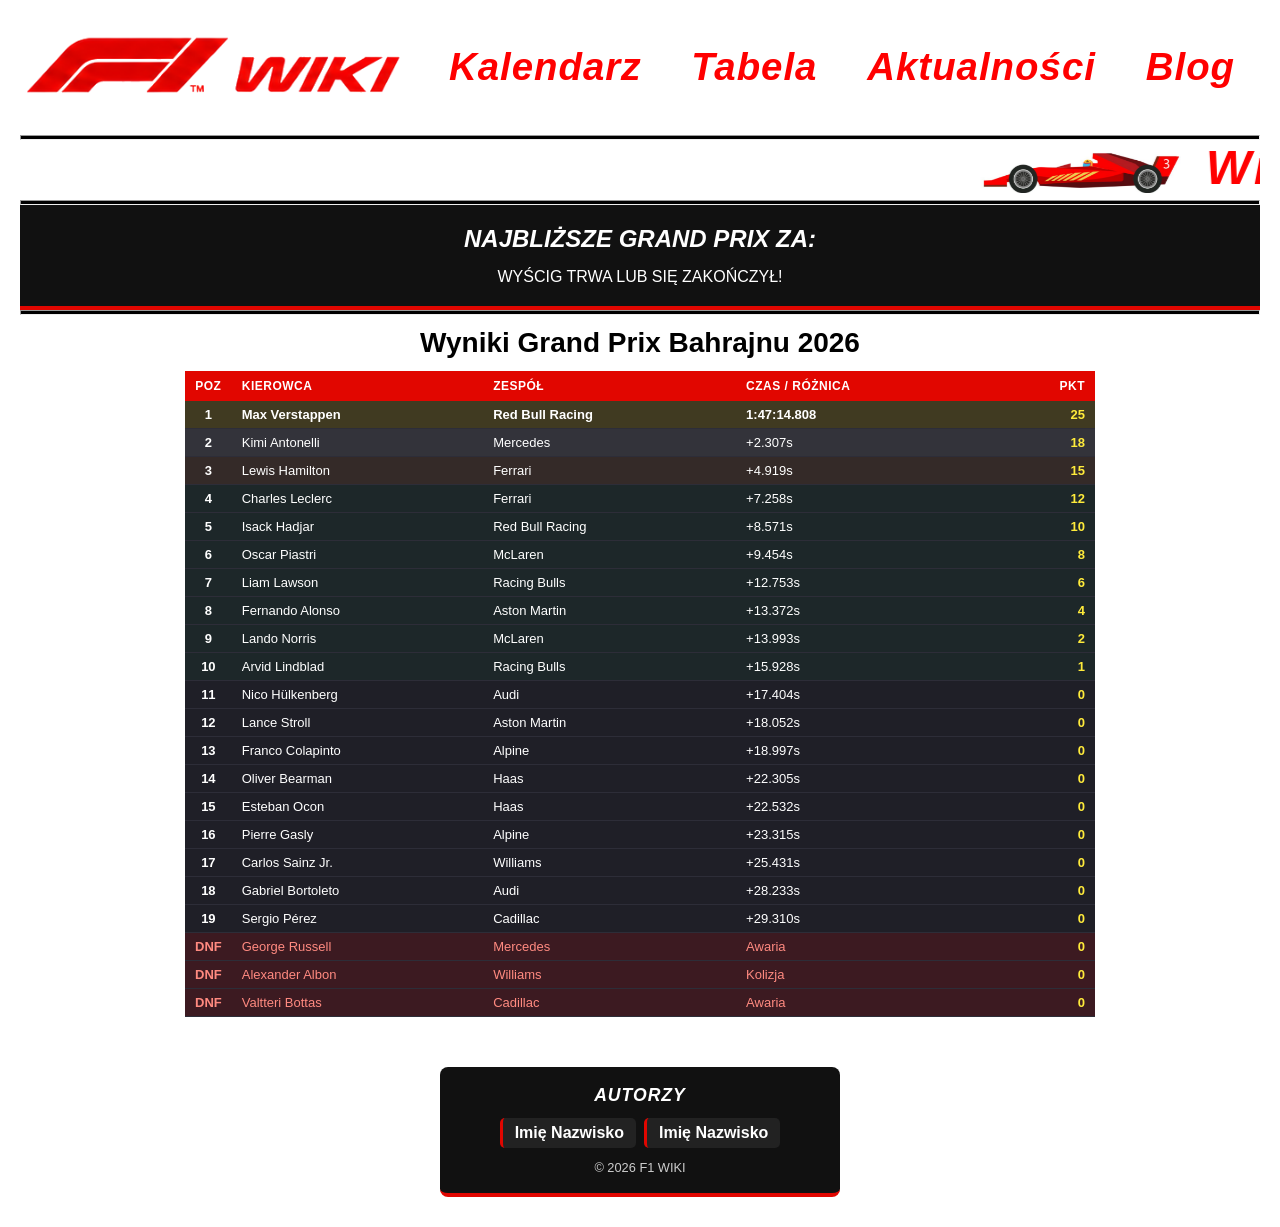
==== index.html @ 68d03007 "Dodanie autorow do strony" ====
<!DOCTYPE html>
<html lang="pl">
<head>
    <meta charset="UTF-8">
    <meta name="viewport" content="width=device-width, initial-scale=1.0">
    <title>F1 WIKI</title>
    <link rel="stylesheet" href="css.css">
    <link rel="icon" type="image/png" href="W.jpg">
    <script src="menu.js"></script>
</head>
<body>

    <section>
        <a href="index.html" class="logo"><img src="logo_f1_wiki.png" alt="F1 WIKI"></a>
        <!-- przycisk menu (widoczny tylko na telefonach) -->
        <button class="menu-przycisk" type="button" aria-label="Otwórz menu" aria-expanded="false" aria-controls="menu">
            <span></span><span></span><span></span>
        </button>
    </section>

    <aside id="menu">
        <a href="kalendarz.html" class="link">Kalendarz</a>
        <a href="tabela.html" class="link">Tabela</a>
        <a href="aktualnosci.html" class="link">Aktualności</a>
        <a href="blog.html" class="link">Blog</a>
    </aside>
<hr>
    <marquee class="bolid2" scrollamount="20" loop="infinite">
        <img src="bolid.png" class="bolid" alt="">
        Witamy na Stronie!
        <img src="bolid.png" class="bolid" alt="">
    </marquee>
    <hr>

    <main>
        <div class="timer-container">
  <h2>Najbliższe Grand Prix za:</h2>
  <div id="countdown">
    <div class="time-box"><span id="days">00</span><p>Dni</p></div>
    <div class="time-box"><span id="hours">00</span><p>Godz.</p></div>
    <div class="time-box"><span id="minutes">00</span><p>Min.</p></div>
    <div class="time-box"><span id="seconds">00</span><p>Sek.</p></div>
  </div>
</div>

            
    </main>

    <article >
        <hr>
        <h1 class="h1-wyniki" style="text-align: center;">Wyniki Grand Prix Bahrajnu 2026</h1>
        
  <div class="f1-table-container">
        <table class="f1-table">
            <thead>
                <tr>
                    <th style="text-align: center;">Poz</th>
                    <th>Kierowca</th>
                    <th>Zespół</th>
                    <th>Czas / Różnica</th>
                    <th style="text-align: right;">Pkt</th>
                </tr>
            </thead>
            <tbody>
                <tr class="p1">
                    <td class="pos">1</td>
                    <td>Max Verstappen</td>
                    <td>Red Bull Racing</td>
                    <td>1:47:14.808</td>
                    <td class="pts">25</td>
                </tr>
                <tr class="p2">
                    <td class="pos">2</td>
                    <td>Kimi Antonelli</td>
                    <td>Mercedes</td>
                    <td>+2.307s</td>
                    <td class="pts">18</td>
                </tr>
                <tr class="p3">
                    <td class="pos">3</td>
                    <td>Lewis Hamilton</td>
                    <td>Ferrari</td>
                    <td>+4.919s</td>
                    <td class="pts">15</td>
                </tr>
                <tr class="points">
                    <td class="pos">4</td>
                    <td>Charles Leclerc</td>
                    <td>Ferrari</td>
                    <td>+7.258s</td>
                    <td class="pts">12</td>
                </tr>
                <tr class="points">
                    <td class="pos">5</td>
                    <td>Isack Hadjar</td>
                    <td>Red Bull Racing</td>
                    <td>+8.571s</td>
                    <td class="pts">10</td>
                </tr>
                <tr class="points">
                    <td class="pos">6</td>
                    <td>Oscar Piastri</td>
                    <td>McLaren</td>
                    <td>+9.454s</td>
                    <td class="pts">8</td>
                </tr>
                <tr class="points">
                    <td class="pos">7</td>
                    <td>Liam Lawson</td>
                    <td>Racing Bulls</td>
                    <td>+12.753s</td>
                    <td class="pts">6</td>
                </tr>
                <tr class="points">
                    <td class="pos">8</td>
                    <td>Fernando Alonso</td>
                    <td>Aston Martin</td>
                    <td>+13.372s</td>
                    <td class="pts">4</td>
                </tr>
                <tr class="points">
                    <td class="pos">9</td>
                    <td>Lando Norris</td>
                    <td>McLaren</td>
                    <td>+13.993s</td>
                    <td class="pts">2</td>
                </tr>
                <tr class="points">
                    <td class="pos">10</td>
                    <td>Arvid Lindblad</td>
                    <td>Racing Bulls</td>
                    <td>+15.928s</td>
                    <td class="pts">1</td>
                </tr>
                <tr>
                    <td class="pos">11</td>
                    <td>Nico Hülkenberg</td>
                    <td>Audi</td>
                    <td>+17.404s</td>
                    <td class="pts">0</td>
                </tr>
                <tr>
                    <td class="pos">12</td>
                    <td>Lance Stroll</td>
                    <td>Aston Martin</td>
                    <td>+18.052s</td>
                    <td class="pts">0</td>
                </tr>
                <tr>
                    <td class="pos">13</td>
                    <td>Franco Colapinto</td>
                    <td>Alpine</td>
                    <td>+18.997s</td>
                    <td class="pts">0</td>
                </tr>
                <tr>
                    <td class="pos">14</td>
                    <td>Oliver Bearman</td>
                    <td>Haas</td>
                    <td>+22.305s</td>
                    <td class="pts">0</td>
                </tr>
                <tr>
                    <td class="pos">15</td>
                    <td>Esteban Ocon</td>
                    <td>Haas</td>
                    <td>+22.532s</td>
                    <td class="pts">0</td>
                </tr>
                <tr>
                    <td class="pos">16</td>
                    <td>Pierre Gasly</td>
                    <td>Alpine</td>
                    <td>+23.315s</td>
                    <td class="pts">0</td>
                </tr>
                <tr>
                    <td class="pos">17</td>
                    <td>Carlos Sainz Jr.</td>
                    <td>Williams</td>
                    <td>+25.431s</td>
                    <td class="pts">0</td>
                </tr>
                <tr>
                    <td class="pos">18</td>
                    <td>Gabriel Bortoleto</td>
                    <td>Audi</td>
                    <td>+28.233s</td>
                    <td class="pts">0</td>
                </tr>
                <tr>
                    <td class="pos">19</td>
                    <td>Sergio Pérez</td>
                    <td>Cadillac</td>
                    <td>+29.310s</td>
                    <td class="pts">0</td>
                </tr>
                <tr class="dnf">
                    <td class="pos">DNF</td>
                    <td>George Russell</td>
                    <td>Mercedes</td>
                    <td>Awaria</td>
                    <td class="pts">0</td>
                </tr>
                <tr class="dnf">
                    <td class="pos">DNF</td>
                    <td>Alexander Albon</td>
                    <td>Williams</td>
                    <td>Kolizja</td>
                    <td class="pts">0</td>
                </tr>
                <tr class="dnf">
                    <td class="pos">DNF</td>
                    <td>Valtteri Bottas</td>
                    <td>Cadillac</td>
                    <td>Awaria</td>
                    <td class="pts">0</td>
                </tr>
            </tbody>
        </table>
    </div>
    </article>
    <script>
  // Ustaw datę i godzinę startu wyścigu (rok, miesiąc - 1, dzień, godzina, minuta)
  // UWAGA: Miesiące w JavaScript liczone są od 0 (styczeń = 0, grudzień = 11)
  const raceDate = new Date(2026, 9, 25, 21, 0, 0).getTime(); 

  const timer = setInterval(function() {
    const now = new Date().getTime();
    const distance = raceDate - now;

    if (distance < 0) {
      clearInterval(timer);
      document.getElementById("countdown").innerHTML = "WYŚCIG TRWA LUB SIĘ ZAKOŃCZYŁ!";
      return;
    }

    const days = Math.floor(distance / (1000 * 60 * 60 * 24));
    const hours = Math.floor((distance % (1000 * 60 * 60 * 24)) / (1000 * 60 * 60));
    const minutes = Math.floor((distance % (1000 * 60 * 60)) / (1000 * 60));
    const seconds = Math.floor((distance % (1000 * 60)) / 1000);

    document.getElementById("days").innerText = days < 10 ? "0" + days : days;
    document.getElementById("hours").innerText = hours < 10 ? "0" + hours : hours;
    document.getElementById("minutes").innerText = minutes < 10 ? "0" + minutes : minutes;
    document.getElementById("seconds").innerText = seconds < 10 ? "0" + seconds : seconds;
  }, 1000);
</script>

 <footer class="autorzy">
    <h2 class="autorzy-tytul">Autorzy</h2>
        <ul class="autorzy-lista">
            <li>Imię Nazwisko</li>
            <li>Imię Nazwisko</li>
        </ul>
        <p class="autorzy-stopka">© 2026 F1 WIKI</p>
</footer>

</body>
</html>
---- css.css ----
/* ---------- Ustawienia ogólne ---------- */
* {
    box-sizing: border-box;
    margin: 0;
    padding: 0;
}

html {
    -webkit-text-size-adjust: 100%;   /* telefon nie powiększa sam tekstu po obróceniu ekranu */
    text-size-adjust: 100%;
}

body {
    font-family: Arial, sans-serif;
    max-width: 1640px;                /* na bardzo szerokich monitorach strona nie rozjeżdża się */
    margin: 0 auto;
    padding: 20px;

    /* Układ strony: logo (section) i menu (aside) obok siebie,
       a wszystko pod nimi (hr, pasek z bolidem, main, article) na całą szerokość */
    display: grid;
    grid-template-columns: auto minmax(0, 1fr);
    column-gap: 20px;
    align-content: start;
}

body > * {
    grid-column: 1 / -1;
    min-width: 0;
}

img {
    max-width: 100%;
}

a:hover {
    color: black;
}

hr {
    height: 5px;
    background-color: black;
}

h1 {
    margin: 0;
    font-size: clamp(1.35rem, 3vw, 1.75rem);
}


/* ---------- Nagłówek: logo (section) + menu (aside) ---------- */
body > section {
    grid-column: 1;
    align-self: center;
    display: flex;
    align-items: center;
    justify-content: space-between;
    gap: 10px;
    margin: 5px 0 25px;
}

.logo {
    display: block;
}

.logo img {
    display: block;
    width: clamp(150px, 30vw, 430px);
    height: auto;
}

body > aside {
    grid-column: 2;
    align-self: center;
    display: flex;
    flex-wrap: wrap;
    align-items: center;
    justify-content: space-around;
    margin: 5px 0 25px;
    font-weight: bolder;
    font-size: clamp(1.1rem, 3vw, 2.75rem);
    letter-spacing: 1px;
}

.link {
    padding: 0.3em 0.45em;
    color: red;
    font-style: italic;
    text-decoration: none;
    transition: color 0.2s;
}

/* podstrona, na której aktualnie jesteśmy */
.link.aktywny {
    text-decoration: underline;
    text-decoration-thickness: 0.08em;
    text-underline-offset: 0.2em;
}

/* przycisk menu ☰ – pokazuje się tylko na telefonach */
.menu-przycisk {
    display: none;
    flex-direction: column;
    justify-content: center;
    align-items: center;
    gap: 6px;
    flex-shrink: 0;
    width: 48px;
    height: 48px;
    border: none;
    border-radius: 8px;
    background: transparent;
    cursor: pointer;
    -webkit-tap-highlight-color: transparent;
}

.menu-przycisk span {
    display: block;
    width: 30px;
    height: 4px;
    border-radius: 2px;
    background-color: red;
    transition: transform 0.3s ease, opacity 0.2s ease;
}

/* po otwarciu menu trzy kreski zamieniają się w X */
.menu-przycisk.otwarte span:nth-child(1) {
    transform: translateY(10px) rotate(45deg);
}

.menu-przycisk.otwarte span:nth-child(2) {
    opacity: 0;
}

.menu-przycisk.otwarte span:nth-child(3) {
    transform: translateY(-10px) rotate(-45deg);
}

.menu-przycisk:focus-visible {
    outline: 3px solid black;
    outline-offset: 2px;
}

@media (hover: hover) {
    .menu-przycisk:hover span {
        background-color: black;
    }
}


/* ---------- Pasek z jadącym bolidem ---------- */
marquee {
    font-size: clamp(1.6rem, 4vw, 3rem);
    font-weight: bolder;
    font-style: italic;
    letter-spacing: 3px;
    margin-bottom: 5px;
}

.bolid2 {
    color: red;
}

.bolid {
    height: 0.9em;           /* bolid rośnie i maleje razem z napisem */
    width: auto;
    max-width: none;
    vertical-align: middle;
}


/* ---------- Licznik do najbliższego Grand Prix (strona główna) ---------- */
.timer-container {
    background-color: #111;
    color: #fff;
    text-align: center;
    padding: 20px;
    border-bottom: 4px solid #e10600;
    font-family: sans-serif;
}

.timer-container h2 {
    margin-bottom: 15px;
    font-size: clamp(1.1rem, 3vw, 1.5rem);
    font-style: italic;
    text-transform: uppercase;
}

#countdown {
    display: flex;
    flex-wrap: wrap;
    justify-content: center;
    gap: 15px;
}

.time-box {
    background-color: #222;
    padding: 10px 15px;
    border-radius: 5px;
    min-width: 60px;
}

.time-box span {
    display: block;
    font-size: 2rem;
    font-weight: bold;
    color: #e10600;
}

.time-box p {
    margin: 0;
    font-size: 0.8rem;
    color: #ccc;
}


/* ---------- Tabele wyników i klasyfikacji (strona główna i „Tabela”) ---------- */
.h1-wyniki {
    margin: 12px 0;
}

.f1-table-container {
    width: 100%;
    max-width: 910px;
    margin: 0 auto 20px;
    overflow-x: auto;        /* gdyby tabela się nie mieściła, przewija się tylko ona, a nie cała strona */
}

.f1-table {
    width: 100%;
    border-collapse: collapse;
    font-size: 13px;
    background-color: #1f1f27;
    color: white;
}

.f1-table th {
    background-color: #e10600;
    color: #ffffff;
    text-transform: uppercase;
    padding: 8px 10px;
    text-align: left;
    font-size: 12px;
    letter-spacing: 0.5px;
}

.f1-table td {
    padding: 6px 10px;
    border-bottom: 1px solid #2d2d38;
}

.f1-table tr:hover {
    background-color: #2a2a35;
}

/* Akcenty dla podium i strefy punktowej */
.f1-table tr.p1 { background-color: rgba(255, 215, 0, 0.15); font-weight: bold; }
.f1-table tr.p2 { background-color: rgba(192, 192, 192, 0.12); }
.f1-table tr.p3 { background-color: rgba(205, 127, 50, 0.12); }
.f1-table tr.points { background-color: rgba(0, 200, 83, 0.05); }
.f1-table tr.dnf { background-color: rgba(225, 6, 0, 0.15); color: #ff8a80; }

.pos { font-weight: bold; width: 40px; text-align: center; }
.pts { font-weight: bold; color: #ffeb3b; text-align: right; }

/* długi / krótki nagłówek kolumny (krótki pokazuje się na telefonie) */
.tekst-krotki {
    display: none;
}


/* ---------- Kalendarz ---------- */
.kalendarz-siatka {
    display: grid;
    grid-template-columns: repeat(3, minmax(0, 1fr));   /* 3 miesiące obok siebie */
    gap: 32px;
    align-items: start;
    width: 100%;
    max-width: 1400px;
    margin: 25px auto;
}

.legenda {
    grid-column: 1 / -1;
    justify-self: center;
    border-spacing: 3px;
}

.legenda td {
    padding: 2px 6px;
}

.legenda .tren,
.legenda .kwal,
.legenda .wysc {
    width: 40px;
}

.kal-1 {
    width: 100%;
    table-layout: fixed;     /* wszystkie dni tygodnia mają równą szerokość */
    text-align: center;
    border-collapse: collapse;
    border: 4px solid black;
}

.kal-1 td {
    border: 4px solid black;
    padding: 8px 2px;
}

.wysc {
    background-color: red;
}

.kwal {
    background-color: yellow;
}

.tren {
    background-color: lightblue;
}

.kal-mie {
    background-color: crimson;
}


/* ---------- Aktualności ---------- */
.beton {
    color: rgb(220, 65, 91);
    text-align: center;
    padding-top: 15px;
}

.bariera {
    display: inline-block;
    max-width: 100%;
    border: 4px solid black;
    padding: 10px;
    font-size: clamp(1rem, 2.4vw, 1.5rem);
}

/* rozwijane artykuły */
.artykul-kontener {
    max-width: 600px;
    margin: 20px auto;
    font-family: Arial, sans-serif;
    border: 1px solid #e0e0e0;
    border-radius: 8px;
    overflow: hidden;
    box-shadow: 0 4px 6px rgba(0, 0, 0, 0.05);
    background: #ffffff;
}

/* Styl nagłówka (tytułu) */
summary {
    position: relative;
    padding: 20px 55px 20px 20px;
    font-size: clamp(1.05rem, 2.5vw, 1.4rem);
    font-weight: bold;
    cursor: pointer;
    list-style: none;                 /* Ukrywa domyślny trójkącik */
    background-color: #f9f9f9;
    transition: background-color 0.3s ease;
}

summary::-webkit-details-marker {
    display: none;                    /* to samo dla Safari (iPhone) */
}

/* Efekt najechania myszką na tytuł */
summary:hover {
    background-color: #f0f0f0;
}

/* Własny wskaźnik plus/minus */
summary::after {
    content: '+';
    position: absolute;
    right: 20px;
    top: 50%;
    transform: translateY(-50%);
    font-size: 1.5rem;
    transition: transform 0.3s ease;
}

details[open] summary::after {
    content: '−';
}

/* Animacja płynnego odsłaniania tekstu */
.tresc-artykulu {
    padding: 0 20px 20px 20px;
    line-height: 1.6;
    color: #333333;
    display: grid;
    grid-template-rows: 0fr;
    transition: grid-template-rows 0.5s ease-out, opacity 0.5s ease-out;
    opacity: 0;
}

details[open] .tresc-artykulu {
    grid-template-rows: 1fr;
    opacity: 1;
}

/* Wrapper wewnątrz grida, niezbędny do poprawnego działania animacji wysokości */
.tresc-wewnetrzna {
    overflow: hidden;
}

.tresc-wewnetrzna p {
    margin-top: 0.8em;
}

/* zdjęcie w artykule */
.toor {
    float: right;
    height: 250px;
    max-width: 45%;
    object-fit: contain;
    margin: 0.8em 0 10px 15px;
}


/* ---------- Blog – lista wpisów (zdjęcie zmienia się po najechaniu myszką) ---------- */
.blog-karta {
    display: flex;
    max-width: 800px;
    min-height: 200px;
    margin: 20px auto;
    border: 4px dashed black;
    background-color: #fff;
    color: #111;
    text-decoration: none;
}

.zmieniajacy-obrazek,
.mercedes,
.ferrari,
.redbull {
    flex: 0 0 300px;
    min-height: 200px;
    background-size: cover;
    background-position: center;
    background-repeat: no-repeat;
    transition: background-image 0.3s ease-in-out;
}

.zmieniajacy-obrazek {
    background-image: url('mclaren.jpg');
}

.zmieniajacy-obrazek:hover,
.blog-karta:hover .zmieniajacy-obrazek,
.blog-karta:focus-visible .zmieniajacy-obrazek {
    background-image: url('kierowcy\ mclaren.jpg');
}

.mercedes {
    background-image: url('mercedes.jpg');
}

.mercedes:hover,
.blog-karta:hover .mercedes,
.blog-karta:focus-visible .mercedes {
    background-image: url('kimi.jpg');
}

.ferrari {
    background-image: url('feerraarrii.jpg');
}

.ferrari:hover,
.blog-karta:hover .ferrari,
.blog-karta:focus-visible .ferrari {
    background-image: url('hamilton.jpg');
}

.redbull {
    background-image: url('red\ bull.jpg');
}

.redbull:hover,
.blog-karta:hover .redbull,
.blog-karta:focus-visible .redbull {
    background-image: url('max.jpg');
}

.tekst-do-obrazka {
    flex: 1 1 auto;
    display: flex;
    align-items: center;
    justify-content: center;
    padding: 15px 30px;
}

.teksdo {
    text-align: center;
    font-family: Verdana, Geneva, Tahoma, sans-serif;
    font-size: large;
    font-weight: bolder;
    transition: color 0.2s;
}

.blog-karta:hover .teksdo {
    color: red;
}


/* ---------- Wpis: Lando Norris ---------- */
.h1-norris {
    max-width: 900px;
    margin: 20px auto 15px;
    text-align: center;
    letter-spacing: 1px;
}

.p-norris {
    max-width: 820px;
    margin: 0 auto 1em;
    text-align: center;
    font-size: 130%;
    font-family: Arial, sans-serif;
    font-weight: bold;
    line-height: 1.45;
}

/* miejsce na dole, żeby okrągły przycisk czatu nie zasłaniał tekstu */
body:has(#ai-chat-container) {
    padding-bottom: 100px;
}


/* ---------- Wpis: Kimi Antonelli (zdjęcie | tekst | zdjęcie) ---------- */
.kontener-glowny {
    display: flex;
    width: 100%;
}

/* Boczne zdjęcia */
.zdjecie-boczne {
    display: block;
    width: 20%;
    height: auto;
    object-fit: cover;
    object-position: center top;
}

/* Środkowa sekcja z treścią */
.sekcja-tresci {
    width: 60%;
    background-color: #c0392b;
    color: #ffffff;
    padding: 40px;
    display: flex;
    flex-direction: column;
    align-items: center;
    text-align: center;
}

.tytul-bloga {
    font-size: clamp(1.25rem, 2.6vw, 1.5rem);
    font-weight: bold;
    margin-bottom: 25px;
    line-height: 1.4;
}

.tekst-bloga {
    font-size: 16px;
    line-height: 1.6;
    max-width: 800px;
}

.tekst-bloga p + p {
    margin-top: 1em;
}


/* ---------- Pozostałe klasy (obecnie nieużywane w HTML – zostawione na przyszłość) ---------- */
.naprawo {
    float: right;
}

.blogkolor {
    background-color: #d2131fbb;
    clear: both;
    height: 70%;
}

.kimixxx {
    height: 200px;
    clear: both;
    float: left;
}

.kimixxx2 {
    float: right;
    height: 200px;
}

.strona-glowna {
    font-family: Arial, sans-serif;
    background-color: #f4f4f4;
    display: flex;
    flex-direction: column;
    min-height: 100vh;
}

.menu-gorne {
    background-color: #ffffff;
    border-bottom: 2px solid #ddd;
    display: flex;
    flex-wrap: wrap;
    justify-content: space-between;
    align-items: center;
    gap: 10px;
    padding: 15px 30px;
    flex-shrink: 0;
}

.logo-tekst {
    font-size: 24px;
    font-weight: bold;
    color: #ff1801;
    font-style: italic;
}

.menu-linki {
    display: flex;
    flex-wrap: wrap;
}

.menu-linki a {
    text-decoration: none;
    color: #333;
    margin-left: 25px;
    font-weight: bold;
    font-size: 16px;
}

.menu-linki a:hover,
.menu-linki a.aktywny {
    color: #ff1801;
}


/* =====================================================================
   WERSJE DLA MNIEJSZYCH EKRANÓW
   ===================================================================== */

/* ---------- Mniejsze laptopy i tablety poziomo (do 1100px) ---------- */
@media (max-width: 1100px) {
    /* kalendarz: 2 miesiące w rzędzie */
    .kalendarz-siatka {
        grid-template-columns: repeat(2, minmax(0, 1fr));
    }

    /* ostatni miesiąc, jeśli został sam w rzędzie – na środek */
    .kalendarz-siatka .kal-1:last-child:nth-child(even) {
        grid-column: 1 / -1;
        justify-self: center;
        width: calc(50% - 16px);
    }
}


/* ---------- Tablety pionowo (do 900px) ---------- */
@media (max-width: 900px) {
    /* wpis o Kimim: oba zdjęcia obok siebie na górze, tekst pod nimi */
    .kontener-glowny {
        display: grid;
        grid-template-columns: 1fr 1fr;
        grid-template-areas:
            "lewe  prawe"
            "tekst tekst";
    }

    .kontener-glowny .zdjecie-boczne:first-child {
        grid-area: lewe;
    }

    .kontener-glowny .zdjecie-boczne:last-child {
        grid-area: prawe;
    }

    .zdjecie-boczne {
        width: 100%;
        height: clamp(200px, 48vw, 400px);
    }

    .sekcja-tresci {
        grid-area: tekst;
        width: auto;
        padding: 30px 24px;
    }

    .p-norris {
        font-size: 115%;
    }
}


/* ---------- Telefony (do 700px) ---------- */
@media (max-width: 700px) {
    body {
        grid-template-columns: minmax(0, 1fr);
        padding: 10px 12px;
    }

    /* nagłówek: logo po lewej, przycisk ☰ po prawej, menu pod spodem */
    body > section,
    body > aside {
        grid-column: 1;
    }

    body > section {
        margin: 0 0 10px;
    }

    .logo img {
        width: min(58vw, 230px);
    }

    html.js .menu-przycisk {
        display: flex;
    }

    /* menu: linki jeden pod drugim, duże i wygodne do kliknięcia palcem */
    body > aside {
        flex-direction: column;
        flex-wrap: nowrap;
        align-items: stretch;
        margin: 0 0 12px;
        font-size: 1.45rem;
        letter-spacing: 0.5px;
    }

    .link {
        padding: 12px 10px;
        border-bottom: 1px solid #e6e6e6;
    }

    .link:first-child {
        border-top: 1px solid #e6e6e6;
    }

    .link.aktywny {
        text-decoration: none;
        background-color: #fff0f0;
        border-left: 5px solid red;
    }

    /* gdy działa JavaScript, menu jest schowane, dopóki nie klikniemy ☰ */
    html.js body > aside {
        max-height: 0;
        overflow: hidden;
        visibility: hidden;
        margin-bottom: 0;
        transition: max-height 0.35s ease, margin-bottom 0.35s ease, visibility 0s linear 0.35s;
    }

    html.js body > aside.otwarte {
        max-height: 25rem;
        visibility: visible;
        margin-bottom: 12px;
        transition: max-height 0.35s ease, margin-bottom 0.35s ease, visibility 0s;
    }

    marquee {
        letter-spacing: 1px;
    }

    /* licznik: 4 okienka zawsze w jednym rzędzie */
    .timer-container {
        padding: 15px 10px;
    }

    #countdown {
        flex-wrap: nowrap;
        gap: 8px;
    }

    .time-box {
        flex: 1 1 0;
        min-width: 0;
        max-width: 90px;
        padding: 8px 4px;
    }

    .time-box span {
        font-size: 1.6rem;
    }

    /* tabele wyników – ciaśniej, żeby zmieściły się na ekranie */
    .f1-table {
        font-size: 12px;
    }

    .f1-table th {
        padding: 8px 6px;
        font-size: 11px;
        letter-spacing: 0;
    }

    .f1-table td {
        padding: 7px 6px;
    }

    .pos {
        width: 34px;
    }

    .tekst-pelny {
        display: none;
    }

    .tekst-krotki {
        display: inline;
    }

    /* kalendarz: jeden miesiąc pod drugim */
    .kalendarz-siatka {
        grid-template-columns: minmax(0, 1fr);
        max-width: 460px;
        gap: 22px;
        margin-top: 15px;
    }

    .kalendarz-siatka .kal-1:last-child:nth-child(even) {
        grid-column: auto;
        width: 100%;
    }

    /* aktualności */
    .beton {
        padding-top: 12px;
    }

    .artykul-kontener {
        margin: 14px auto;
    }

    summary {
        padding: 16px 46px 16px 16px;
    }

    summary::after {
        right: 16px;
    }

    .tresc-artykulu {
        padding: 0 16px 16px;
    }

    .toor {
        float: none;
        display: block;
        height: auto;
        max-height: 260px;
        max-width: 100%;
        margin: 12px auto 4px;
    }

    /* blog: zdjęcie nad tytułem wpisu */
    .blog-karta {
        flex-direction: column;
        min-height: 0;
        margin: 15px auto;
    }

    .zmieniajacy-obrazek,
    .mercedes,
    .ferrari,
    .redbull {
        flex: none;
        width: 100%;
        min-height: 0;
        aspect-ratio: 3 / 2;
    }

    .tekst-do-obrazka {
        padding: 12px 14px 14px;
    }

    .teksdo {
        font-size: 1rem;
    }

    /* wpis o Norrisie */
    .h1-norris {
        margin: 15px auto 12px;
        letter-spacing: 0.5px;
    }

    .p-norris {
        font-size: 1.05rem;
        text-align: left;
    }

    /* wpis o Kimim */
    .sekcja-tresci {
        padding: 24px 16px;
    }

    .tekst-bloga {
        text-align: left;
    }
}


/* ---------- Małe telefony (do 420px) ---------- */
@media (max-width: 420px) {
    body {
        padding: 8px 10px;
    }

    .kal-1,
    .kal-1 td {
        border-width: 3px;
    }

    .kal-1 td {
        padding: 7px 1px;
        font-size: 14px;
    }

    .f1-table th,
    .f1-table td {
        padding-left: 4px;
        padding-right: 4px;
    }

    .time-box span {
        font-size: 1.35rem;
    }
}


/* ---------- Osoby, które wyłączyły animacje w systemie ---------- */
@media (prefers-reduced-motion: reduce) {
    * {
        transition: none !important;
    }
}


/* ---------- Kafelek z autorami (na dole strony) ---------- */
.autorzy {
    width: 100%;
    max-width: 400px;
    margin: 30px auto 10px;
    padding: 18px 20px;
    background-color: #111;
    color: #fff;
    text-align: center;
    border-radius: 8px;
    border-bottom: 4px solid #e10600;
    font-family: sans-serif;
}

.autorzy-tytul {
    margin-bottom: 12px;
    font-size: 1.1rem;
    font-style: italic;
    text-transform: uppercase;
    letter-spacing: 1px;
}

.autorzy-lista {
    list-style: none;
    display: flex;
    flex-wrap: wrap;          /* na telefonie nazwiska same przejdą do nowej linii */
    justify-content: center;
    gap: 8px;
}

.autorzy-lista li {
    background-color: #222;
    padding: 6px 12px;
    border-left: 3px solid #e10600;
    border-radius: 5px;
    font-weight: bold;
}

.autorzy-stopka {
    margin-top: 12px;
    font-size: 0.8rem;
    color: #ccc;
}
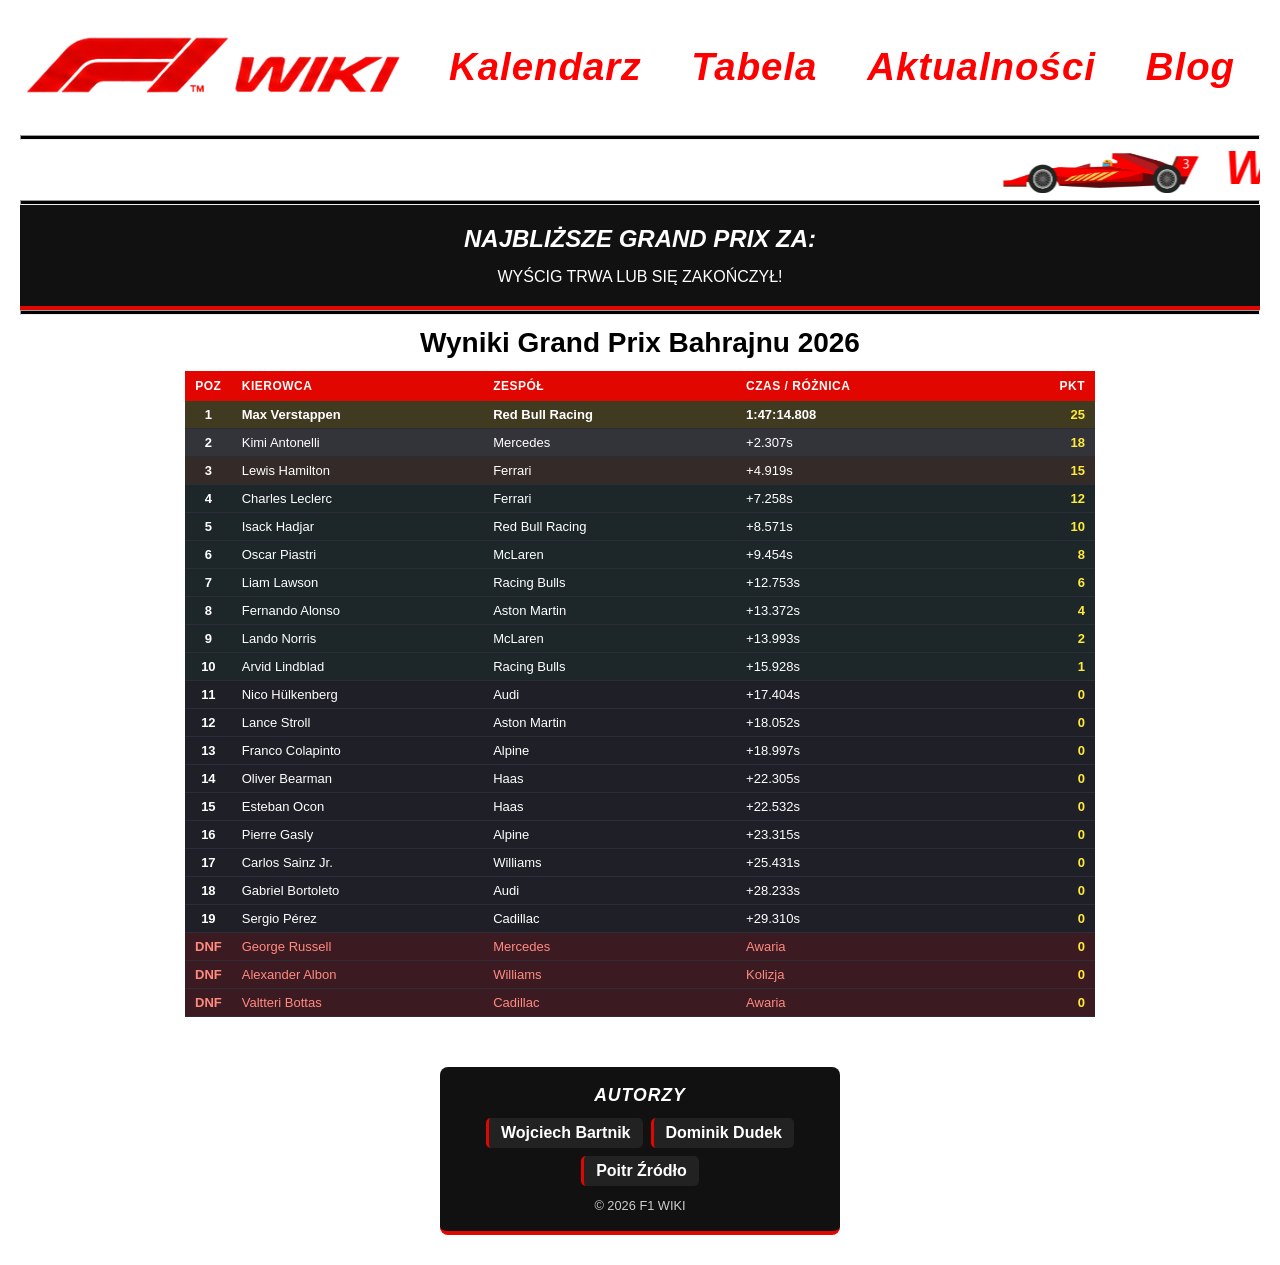
==== commit 957af541: "Czyszczenie kodu" ====
--- a/index.html
+++ b/index.html
@@ -12,7 +12,7 @@
 
     <section>
         <a href="index.html" class="logo"><img src="logo_f1_wiki.png" alt="F1 WIKI"></a>
-        <!-- przycisk menu (widoczny tylko na telefonach) -->
+        <!-- przycisk menu na smartfonach -->
         <button class="menu-przycisk" type="button" aria-label="Otwórz menu" aria-expanded="false" aria-controls="menu">
             <span></span><span></span><span></span>
         </button>
@@ -222,7 +222,7 @@
     </article>
     <script>
   // Ustaw datę i godzinę startu wyścigu (rok, miesiąc - 1, dzień, godzina, minuta)
-  // UWAGA: Miesiące w JavaScript liczone są od 0 (styczeń = 0, grudzień = 11)
+  // Miesiące w JavaScript liczone są od 0 (styczeń = 0, grudzień = 11)
   const raceDate = new Date(2026, 9, 25, 21, 0, 0).getTime(); 
 
   const timer = setInterval(function() {
@@ -250,8 +250,9 @@
  <footer class="autorzy">
     <h2 class="autorzy-tytul">Autorzy</h2>
         <ul class="autorzy-lista">
-            <li>Imię Nazwisko</li>
-            <li>Imię Nazwisko</li>
+            <li>Wojciech Bartnik</li>
+            <li>Dominik Dudek</li>
+            <li>Poitr Źródło</li>
         </ul>
         <p class="autorzy-stopka">© 2026 F1 WIKI</p>
 </footer>
--- a/css.css
+++ b/css.css
@@ -1,4 +1,3 @@
-/* ---------- Ustawienia ogólne ---------- */
 * {
     box-sizing: border-box;
     margin: 0;
@@ -48,7 +47,7 @@
 }
 
 
-/* ---------- Nagłówek: logo (section) + menu (aside) ---------- */
+/* ---------- Baner na górze section, aside ---------- */
 body > section {
     grid-column: 1;
     align-self: center;
@@ -90,14 +89,14 @@
     transition: color 0.2s;
 }
 
-/* podstrona, na której aktualnie jesteśmy */
+/* pokazuje podstrone na której jesteśmy */
 .link.aktywny {
     text-decoration: underline;
     text-decoration-thickness: 0.08em;
     text-underline-offset: 0.2em;
 }
 
-/* przycisk menu ☰ – pokazuje się tylko na telefonach */
+/* przycisk menu pokazuje się tylko na telefonach */
 .menu-przycisk {
     display: none;
     flex-direction: column;
@@ -123,7 +122,7 @@
     transition: transform 0.3s ease, opacity 0.2s ease;
 }
 
-/* po otwarciu menu trzy kreski zamieniają się w X */
+/* menu po kliknięciu zamienia się w X */
 .menu-przycisk.otwarte span:nth-child(1) {
     transform: translateY(10px) rotate(45deg);
 }
@@ -148,7 +147,7 @@
 }
 
 
-/* ---------- Pasek z jadącym bolidem ---------- */
+/* Powitanie bolidu z tekstem*/
 marquee {
     font-size: clamp(1.6rem, 4vw, 3rem);
     font-weight: bolder;
@@ -169,7 +168,7 @@
 }
 
 
-/* ---------- Licznik do najbliższego Grand Prix (strona główna) ---------- */
+/*  Licznik do najbliższego Grand Prix */
 .timer-container {
     background-color: #111;
     color: #fff;
@@ -214,7 +213,7 @@
 }
 
 
-/* ---------- Tabele wyników i klasyfikacji (strona główna i „Tabela”) ---------- */
+/* Tabela wyników*/
 .h1-wyniki {
     margin: 12px 0;
 }
@@ -223,7 +222,7 @@
     width: 100%;
     max-width: 910px;
     margin: 0 auto 20px;
-    overflow-x: auto;        /* gdyby tabela się nie mieściła, przewija się tylko ona, a nie cała strona */
+    overflow-x: auto;
 }
 
 .f1-table {
@@ -253,7 +252,7 @@
     background-color: #2a2a35;
 }
 
-/* Akcenty dla podium i strefy punktowej */
+/* akcenty dla podium i strefy punktowej */
 .f1-table tr.p1 { background-color: rgba(255, 215, 0, 0.15); font-weight: bold; }
 .f1-table tr.p2 { background-color: rgba(192, 192, 192, 0.12); }
 .f1-table tr.p3 { background-color: rgba(205, 127, 50, 0.12); }
@@ -269,7 +268,7 @@
 }
 
 
-/* ---------- Kalendarz ---------- */
+/* kalendarz */
 .kalendarz-siatka {
     display: grid;
     grid-template-columns: repeat(3, minmax(0, 1fr));   /* 3 miesiące obok siebie */
@@ -298,7 +297,7 @@
 
 .kal-1 {
     width: 100%;
-    table-layout: fixed;     /* wszystkie dni tygodnia mają równą szerokość */
+    table-layout: fixed;
     text-align: center;
     border-collapse: collapse;
     border: 4px solid black;
@@ -326,7 +325,7 @@
 }
 
 
-/* ---------- Aktualności ---------- */
+/* aktualności*/
 .beton {
     color: rgb(220, 65, 91);
     text-align: center;
@@ -353,7 +352,7 @@
     background: #ffffff;
 }
 
-/* Styl nagłówka (tytułu) */
+/* Styl nagłówka */
 summary {
     position: relative;
     padding: 20px 55px 20px 20px;
@@ -369,12 +368,12 @@
     display: none;                    /* to samo dla Safari (iPhone) */
 }
 
-/* Efekt najechania myszką na tytuł */
+/* efekt najechania myszką na tytuł */
 summary:hover {
     background-color: #f0f0f0;
 }
 
-/* Własny wskaźnik plus/minus */
+/* własny wskaźnik plus/minus */
 summary::after {
     content: '+';
     position: absolute;
@@ -389,7 +388,7 @@
     content: '−';
 }
 
-/* Animacja płynnego odsłaniania tekstu */
+/* animacja płynnego odsłaniania tekstu */
 .tresc-artykulu {
     padding: 0 20px 20px 20px;
     line-height: 1.6;
@@ -405,7 +404,6 @@
     opacity: 1;
 }
 
-/* Wrapper wewnątrz grida, niezbędny do poprawnego działania animacji wysokości */
 .tresc-wewnetrzna {
     overflow: hidden;
 }
@@ -424,7 +422,7 @@
 }
 
 
-/* ---------- Blog – lista wpisów (zdjęcie zmienia się po najechaniu myszką) ---------- */
+/* blog i wpisy*/
 .blog-karta {
     display: flex;
     max-width: 800px;
@@ -509,7 +507,7 @@
 }
 
 
-/* ---------- Wpis: Lando Norris ---------- */
+/* Lando Norris*/
 .h1-norris {
     max-width: 900px;
     margin: 20px auto 15px;
@@ -527,19 +525,14 @@
     line-height: 1.45;
 }
 
-/* miejsce na dole, żeby okrągły przycisk czatu nie zasłaniał tekstu */
-body:has(#ai-chat-container) {
-    padding-bottom: 100px;
-}
-
-
-/* ---------- Wpis: Kimi Antonelli (zdjęcie | tekst | zdjęcie) ---------- */
+
+/* Kimi Antonelli */
 .kontener-glowny {
     display: flex;
     width: 100%;
 }
 
-/* Boczne zdjęcia */
+/* boczne zdjęcia */
 .zdjecie-boczne {
     display: block;
     width: 20%;
@@ -548,7 +541,7 @@
     object-position: center top;
 }
 
-/* Środkowa sekcja z treścią */
+/* teskt na środku */
 .sekcja-tresci {
     width: 60%;
     background-color: #c0392b;
@@ -578,79 +571,7 @@
 }
 
 
-/* ---------- Pozostałe klasy (obecnie nieużywane w HTML – zostawione na przyszłość) ---------- */
-.naprawo {
-    float: right;
-}
-
-.blogkolor {
-    background-color: #d2131fbb;
-    clear: both;
-    height: 70%;
-}
-
-.kimixxx {
-    height: 200px;
-    clear: both;
-    float: left;
-}
-
-.kimixxx2 {
-    float: right;
-    height: 200px;
-}
-
-.strona-glowna {
-    font-family: Arial, sans-serif;
-    background-color: #f4f4f4;
-    display: flex;
-    flex-direction: column;
-    min-height: 100vh;
-}
-
-.menu-gorne {
-    background-color: #ffffff;
-    border-bottom: 2px solid #ddd;
-    display: flex;
-    flex-wrap: wrap;
-    justify-content: space-between;
-    align-items: center;
-    gap: 10px;
-    padding: 15px 30px;
-    flex-shrink: 0;
-}
-
-.logo-tekst {
-    font-size: 24px;
-    font-weight: bold;
-    color: #ff1801;
-    font-style: italic;
-}
-
-.menu-linki {
-    display: flex;
-    flex-wrap: wrap;
-}
-
-.menu-linki a {
-    text-decoration: none;
-    color: #333;
-    margin-left: 25px;
-    font-weight: bold;
-    font-size: 16px;
-}
-
-.menu-linki a:hover,
-.menu-linki a.aktywny {
-    color: #ff1801;
-}
-
-
-/* =====================================================================
-   WERSJE DLA MNIEJSZYCH EKRANÓW
-   ===================================================================== */
-
-/* ---------- Mniejsze laptopy i tablety poziomo (do 1100px) ---------- */
+/* szerokość ekranu do 1100px */
 @media (max-width: 1100px) {
     /* kalendarz: 2 miesiące w rzędzie */
     .kalendarz-siatka {
@@ -666,9 +587,9 @@
 }
 
 
-/* ---------- Tablety pionowo (do 900px) ---------- */
+/* szerokość ekranu do 900px */
 @media (max-width: 900px) {
-    /* wpis o Kimim: oba zdjęcia obok siebie na górze, tekst pod nimi */
+    /* blog Kimi dwa zdjęcia na górze, tekst na dole */
     .kontener-glowny {
         display: grid;
         grid-template-columns: 1fr 1fr;
@@ -702,14 +623,14 @@
 }
 
 
-/* ---------- Telefony (do 700px) ---------- */
+/* szerokość ekranu do 700px */
 @media (max-width: 700px) {
     body {
         grid-template-columns: minmax(0, 1fr);
         padding: 10px 12px;
     }
 
-    /* nagłówek: logo po lewej, przycisk ☰ po prawej, menu pod spodem */
+    /* nagłówek: logo po lewej, przycisk menu po prawej, menu pod spodem */
     body > section,
     body > aside {
         grid-column: 1;
@@ -727,7 +648,7 @@
         display: flex;
     }
 
-    /* menu: linki jeden pod drugim, duże i wygodne do kliknięcia palcem */
+    /* menu: linki jeden pod drugim */
     body > aside {
         flex-direction: column;
         flex-wrap: nowrap;
@@ -752,7 +673,7 @@
         border-left: 5px solid red;
     }
 
-    /* gdy działa JavaScript, menu jest schowane, dopóki nie klikniemy ☰ */
+    /* menu jest schowane dopóki nie klikniesz */
     html.js body > aside {
         max-height: 0;
         overflow: hidden;
@@ -772,7 +693,7 @@
         letter-spacing: 1px;
     }
 
-    /* licznik: 4 okienka zawsze w jednym rzędzie */
+    /* rozwinięcie menu, 4 kafelki */
     .timer-container {
         padding: 15px 10px;
     }
@@ -793,7 +714,7 @@
         font-size: 1.6rem;
     }
 
-    /* tabele wyników – ciaśniej, żeby zmieściły się na ekranie */
+    /* tabele wyników, zwężenie ich */
     .f1-table {
         font-size: 12px;
     }
@@ -910,7 +831,7 @@
 }
 
 
-/* ---------- Małe telefony (do 420px) ---------- */
+/* szerokość ekranu do 420px */
 @media (max-width: 420px) {
     body {
         padding: 8px 10px;
@@ -937,8 +858,6 @@
     }
 }
 
-
-/* ---------- Osoby, które wyłączyły animacje w systemie ---------- */
 @media (prefers-reduced-motion: reduce) {
     * {
         transition: none !important;
@@ -946,7 +865,7 @@
 }
 
 
-/* ---------- Kafelek z autorami (na dole strony) ---------- */
+/* kafelek z autorami */
 .autorzy {
     width: 100%;
     max-width: 400px;
@@ -971,7 +890,7 @@
 .autorzy-lista {
     list-style: none;
     display: flex;
-    flex-wrap: wrap;          /* na telefonie nazwiska same przejdą do nowej linii */
+    flex-wrap: wrap;          /* na telefonie nazwiska przechodza do nowej linijki */
     justify-content: center;
     gap: 8px;
 }
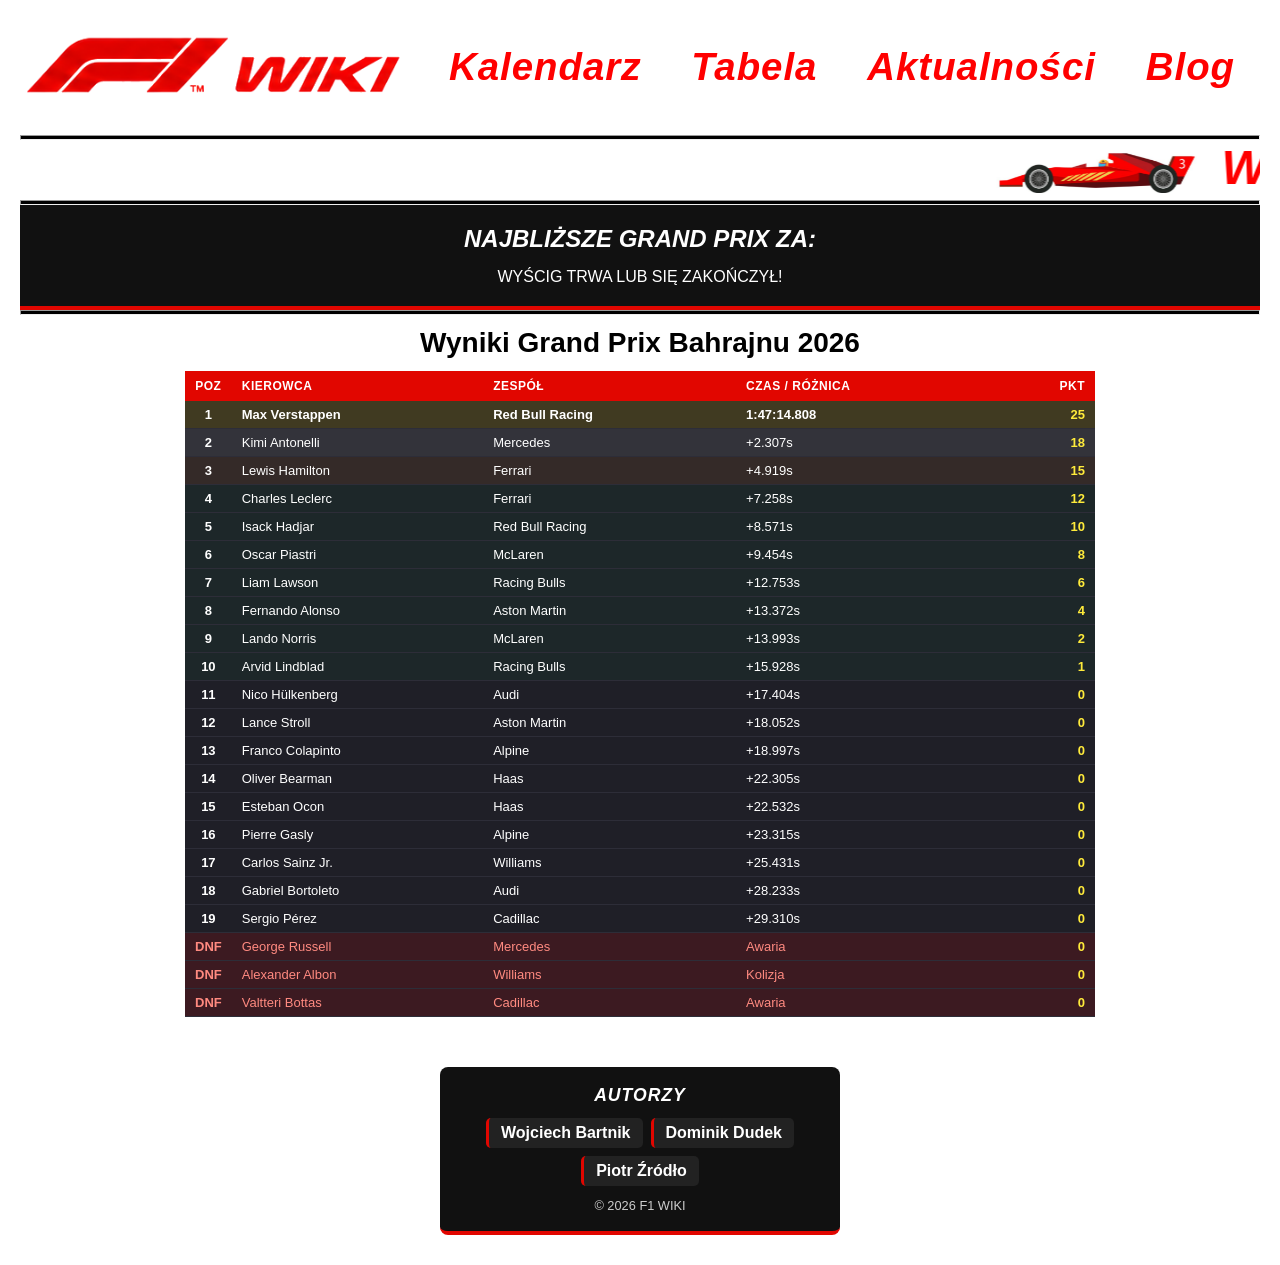
==== commit 967bec72: "Dodanie autorów" ====
--- a/index.html
+++ b/index.html
@@ -252,7 +252,7 @@
         <ul class="autorzy-lista">
             <li>Wojciech Bartnik</li>
             <li>Dominik Dudek</li>
-            <li>Poitr Źródło</li>
+            <li>Piotr Źródło</li>
         </ul>
         <p class="autorzy-stopka">© 2026 F1 WIKI</p>
 </footer>
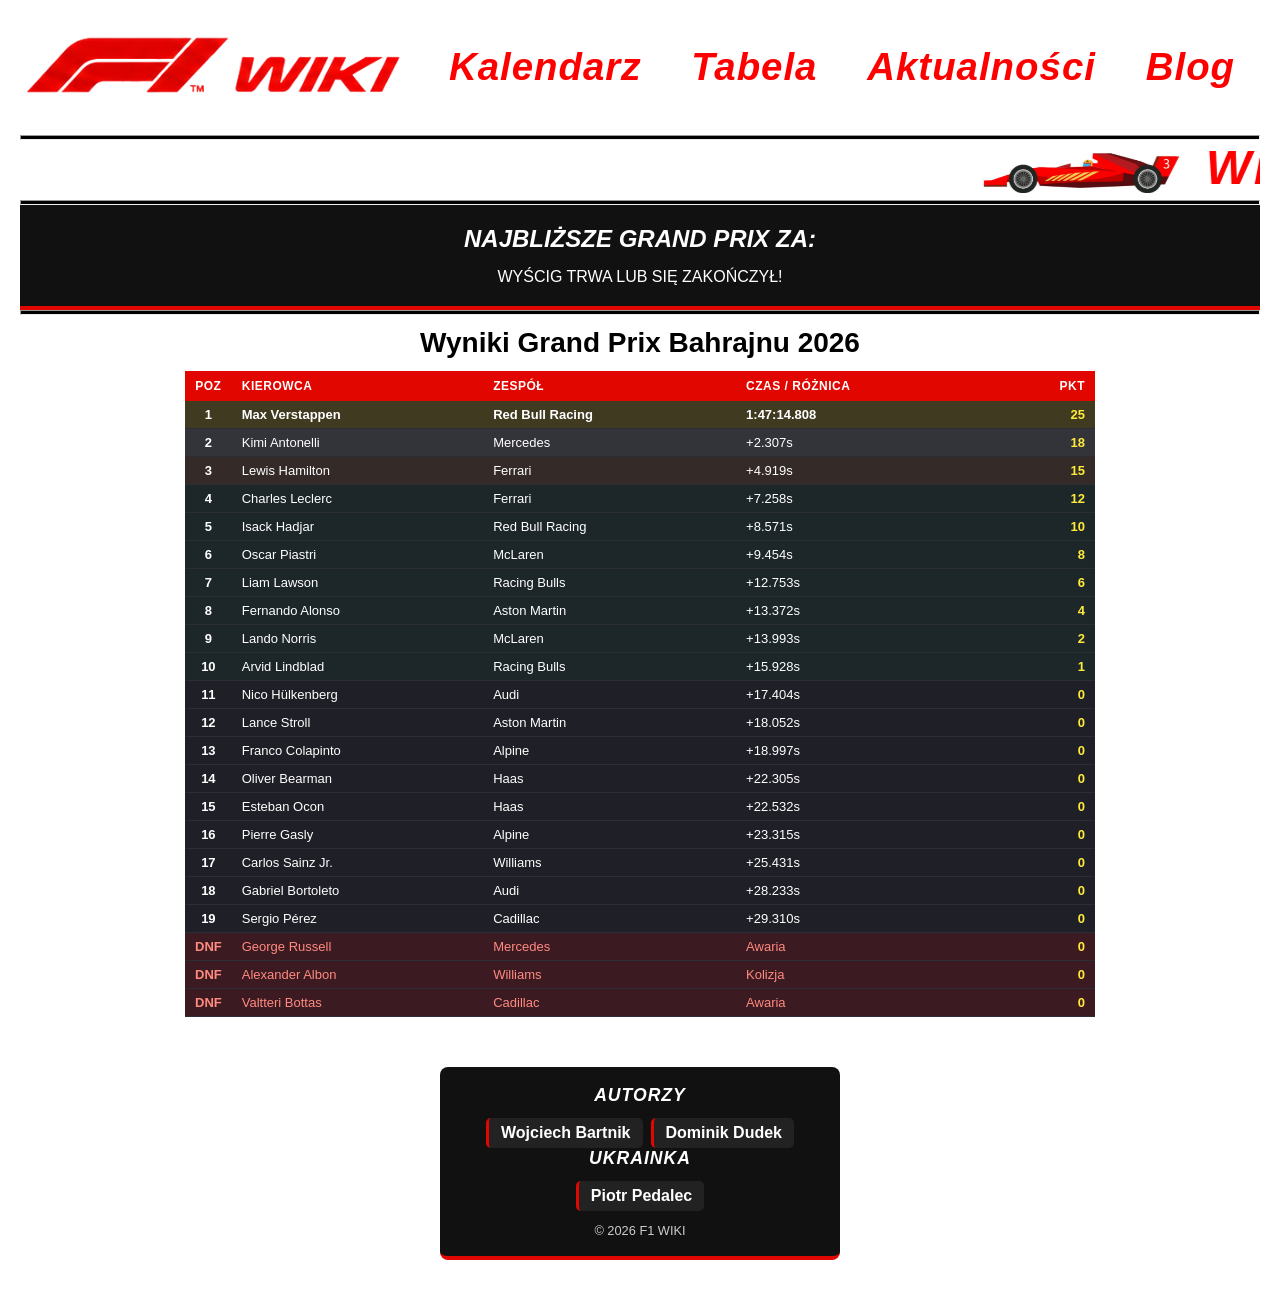
==== commit d120bf68: "Aktualizacja autorow" ====
--- a/index.html
+++ b/index.html
@@ -252,7 +252,10 @@
         <ul class="autorzy-lista">
             <li>Wojciech Bartnik</li>
             <li>Dominik Dudek</li>
-            <li>Piotr Źródło</li>
+        </ul>
+    <h2 class="autorzy-tytul">Ukrainka</h2>
+        <ul class="autorzy-lista">
+            <li>Piotr Pedalec</li>
         </ul>
         <p class="autorzy-stopka">© 2026 F1 WIKI</p>
 </footer>
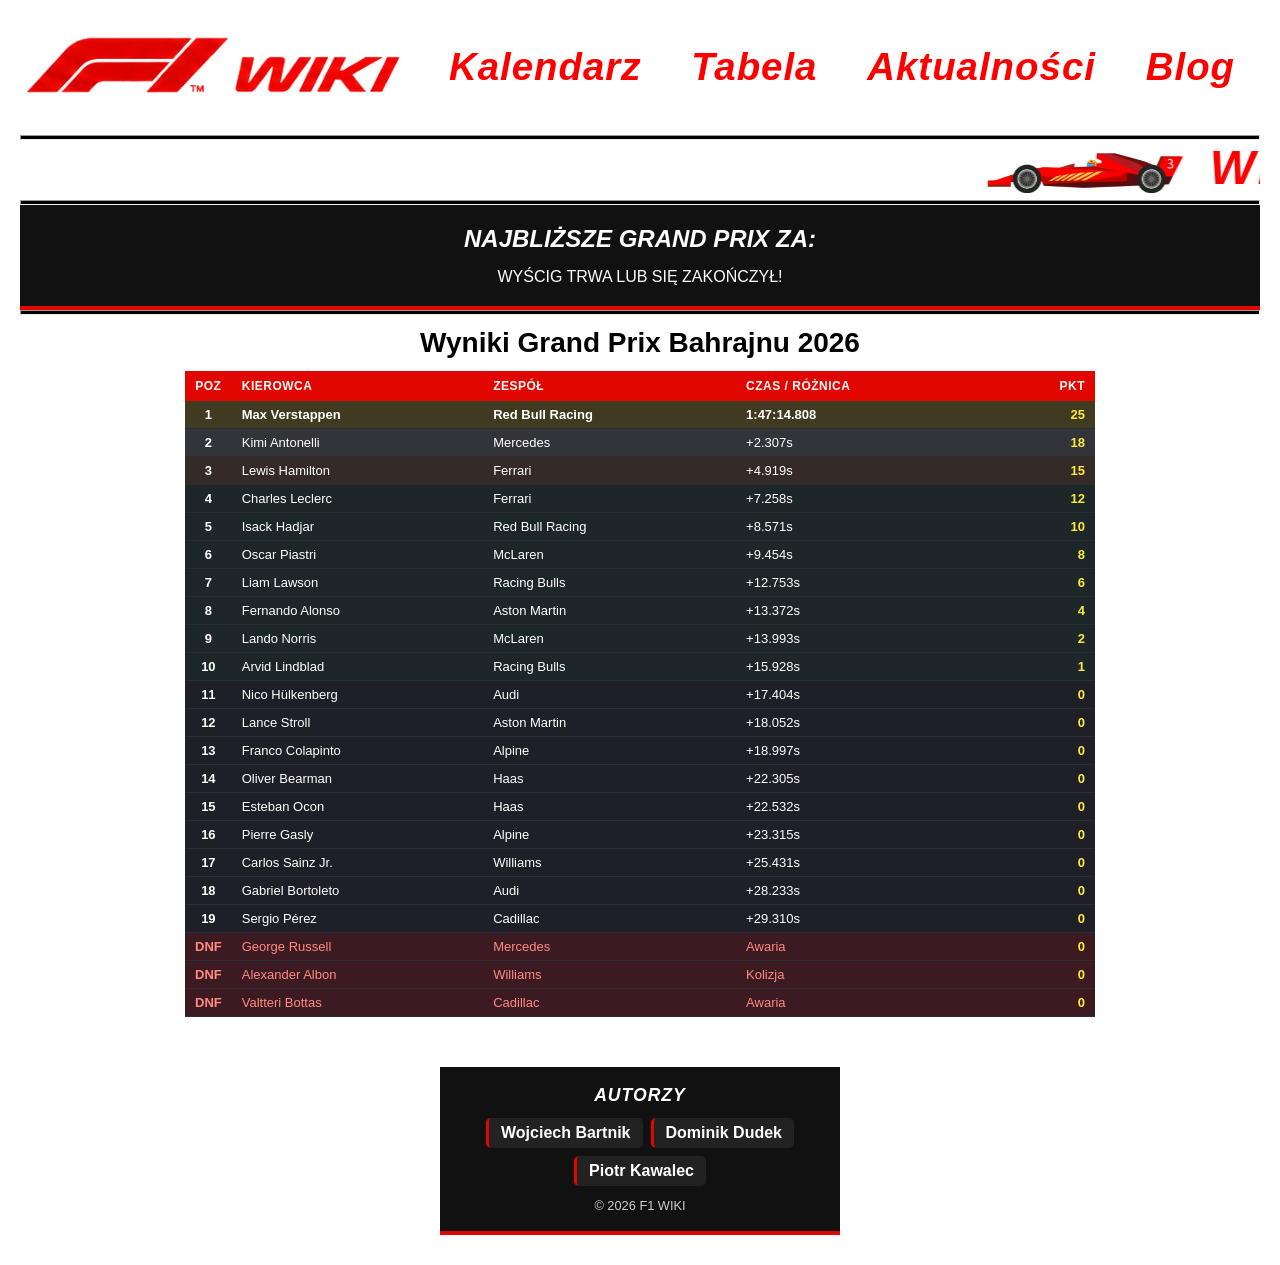
==== commit a1dfae96: "Dodanie autora" ====
--- a/index.html
+++ b/index.html
@@ -252,10 +252,7 @@
         <ul class="autorzy-lista">
             <li>Wojciech Bartnik</li>
             <li>Dominik Dudek</li>
-        </ul>
-    <h2 class="autorzy-tytul">Ukrainka</h2>
-        <ul class="autorzy-lista">
-            <li>Piotr Pedalec</li>
+            <li>Piotr Kawalec</li>
         </ul>
         <p class="autorzy-stopka">© 2026 F1 WIKI</p>
 </footer>
--- a/css.css
+++ b/css.css
@@ -874,7 +874,7 @@
     background-color: #111;
     color: #fff;
     text-align: center;
-    border-radius: 8px;
+    border-radius: 0px;
     border-bottom: 4px solid #e10600;
     font-family: sans-serif;
 }
@@ -890,7 +890,7 @@
 .autorzy-lista {
     list-style: none;
     display: flex;
-    flex-wrap: wrap;          /* na telefonie nazwiska przechodza do nowej linijki */
+    flex-wrap: wrap;
     justify-content: center;
     gap: 8px;
 }
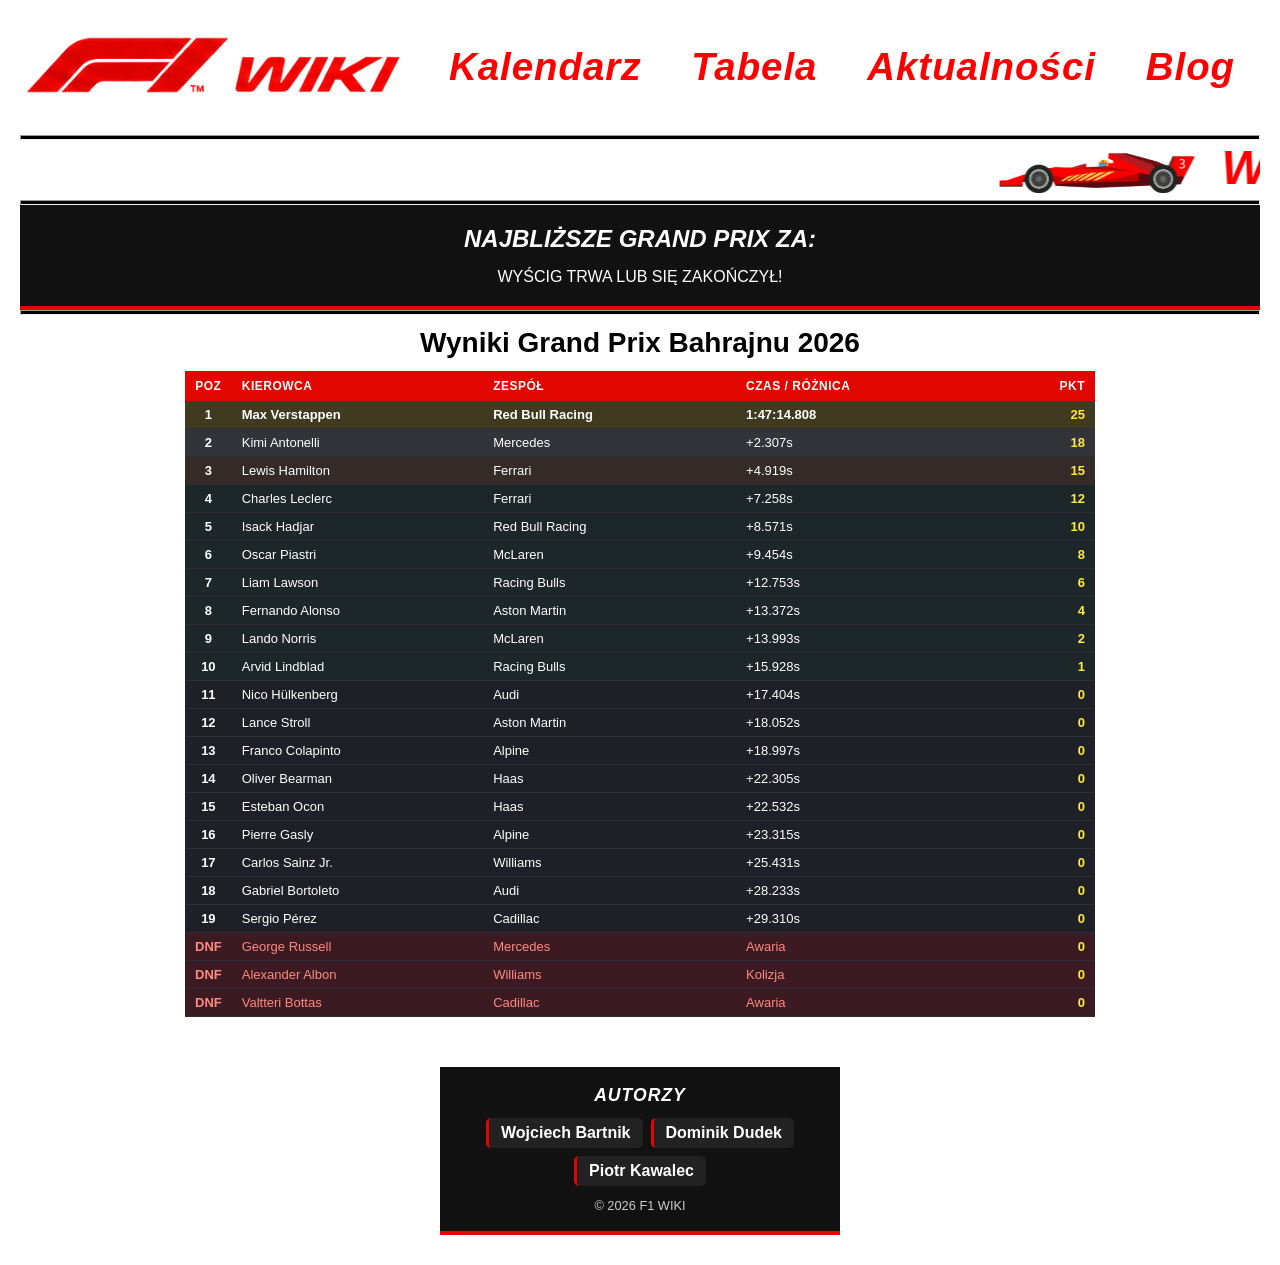
==== commit 2351fb29: "Reorganizacja struktury plików" ====
--- a/index.html
+++ b/index.html
@@ -5,13 +5,13 @@
     <meta name="viewport" content="width=device-width, initial-scale=1.0">
     <title>F1 WIKI</title>
     <link rel="stylesheet" href="css.css">
-    <link rel="icon" type="image/png" href="W.jpg">
+    <link rel="icon" type="image/png" href="photos/W.jpg">
     <script src="menu.js"></script>
 </head>
 <body>
 
     <section>
-        <a href="index.html" class="logo"><img src="logo_f1_wiki.png" alt="F1 WIKI"></a>
+        <a href="index.html" class="logo"><img src="photos/logo_f1_wiki.png" alt="F1 WIKI"></a>
         <!-- przycisk menu na smartfonach -->
         <button class="menu-przycisk" type="button" aria-label="Otwórz menu" aria-expanded="false" aria-controls="menu">
             <span></span><span></span><span></span>
@@ -26,9 +26,9 @@
     </aside>
 <hr>
     <marquee class="bolid2" scrollamount="20" loop="infinite">
-        <img src="bolid.png" class="bolid" alt="">
+        <img src="photos/bolid.png" class="bolid" alt="">
         Witamy na Stronie!
-        <img src="bolid.png" class="bolid" alt="">
+        <img src="photos/bolid.png" class="bolid" alt="">
     </marquee>
     <hr>
 
--- a/css.css
+++ b/css.css
@@ -447,43 +447,43 @@
 }
 
 .zmieniajacy-obrazek {
-    background-image: url('mclaren.jpg');
+    background-image: url('photos/mclaren.jpg');
 }
 
 .zmieniajacy-obrazek:hover,
 .blog-karta:hover .zmieniajacy-obrazek,
 .blog-karta:focus-visible .zmieniajacy-obrazek {
-    background-image: url('kierowcy\ mclaren.jpg');
+    background-image: url('photos/kierowcy_mclaren.jpg');
 }
 
 .mercedes {
-    background-image: url('mercedes.jpg');
+    background-image: url('photos/mercedes.jpg');
 }
 
 .mercedes:hover,
 .blog-karta:hover .mercedes,
 .blog-karta:focus-visible .mercedes {
-    background-image: url('kimi.jpg');
+    background-image: url('photos/kimi.jpg');
 }
 
 .ferrari {
-    background-image: url('feerraarrii.jpg');
+    background-image: url('photos/feerraarrii.jpg');
 }
 
 .ferrari:hover,
 .blog-karta:hover .ferrari,
 .blog-karta:focus-visible .ferrari {
-    background-image: url('hamilton.jpg');
+    background-image: url('photos/hamilton.jpg');
 }
 
 .redbull {
-    background-image: url('red\ bull.jpg');
+    background-image: url('photos/red_bull.jpg');
 }
 
 .redbull:hover,
 .blog-karta:hover .redbull,
 .blog-karta:focus-visible .redbull {
-    background-image: url('max.jpg');
+    background-image: url('photos/max.jpg');
 }
 
 .tekst-do-obrazka {
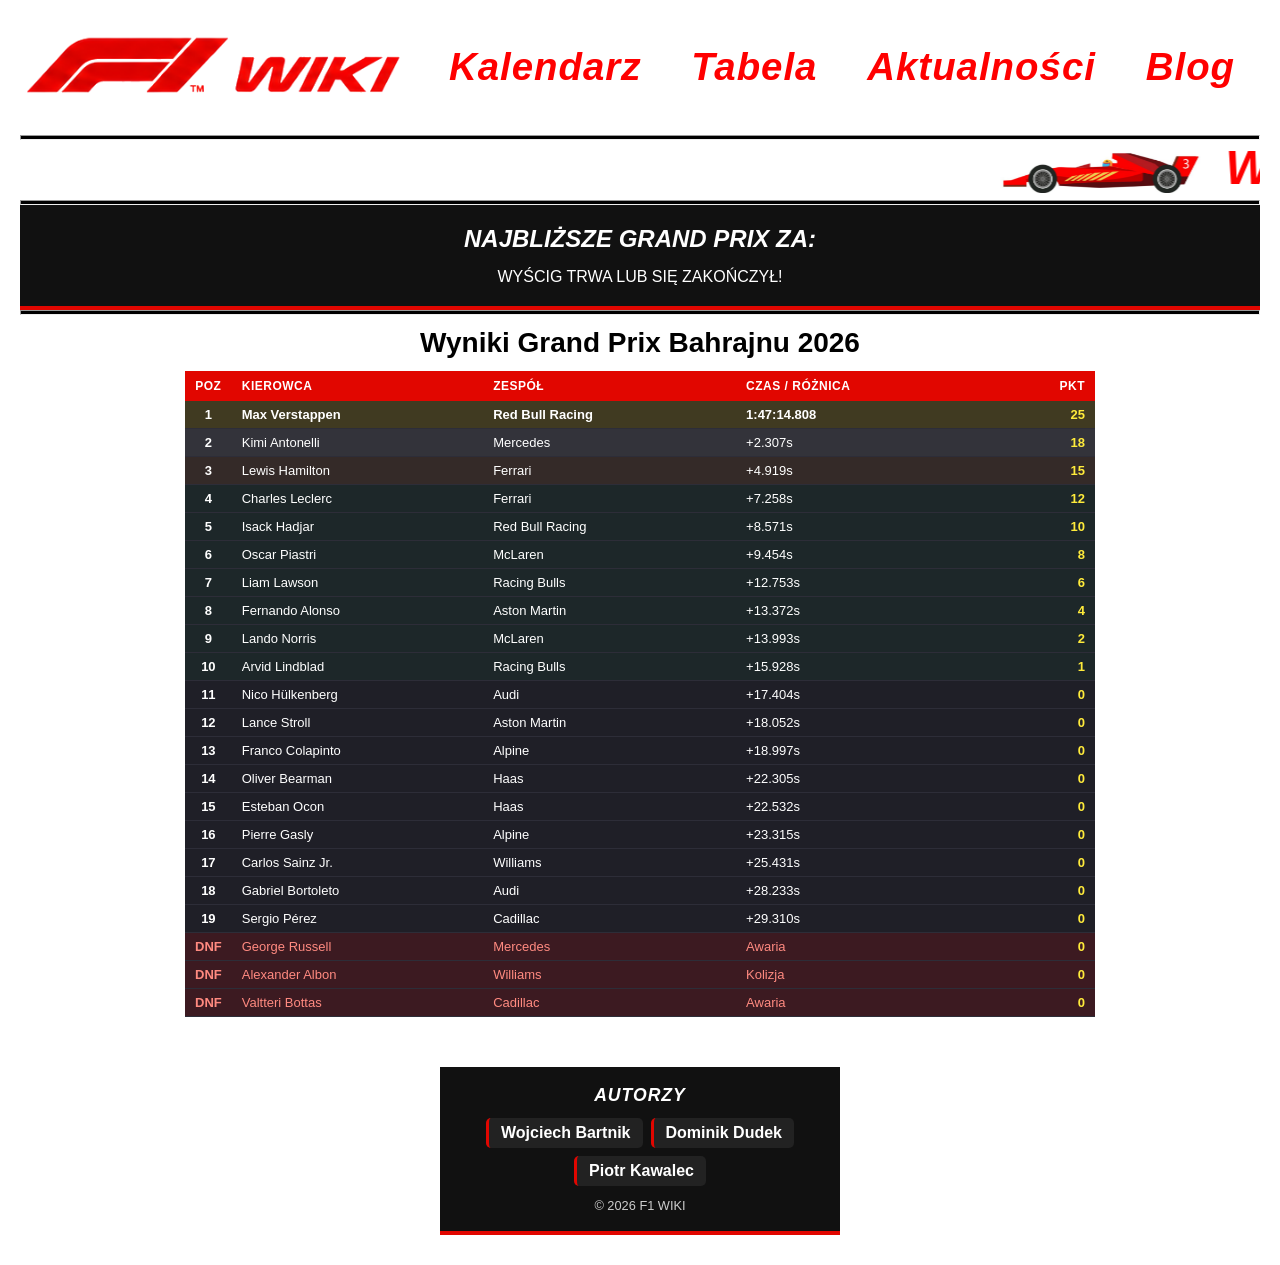
==== commit 47c8380f: "Restrukturyzacja drzewa plików" ====
--- a/index.html
+++ b/index.html
@@ -22,7 +22,7 @@
         <a href="kalendarz.html" class="link">Kalendarz</a>
         <a href="tabela.html" class="link">Tabela</a>
         <a href="aktualnosci.html" class="link">Aktualności</a>
-        <a href="blog.html" class="link">Blog</a>
+        <a href="blogs/blog.html" class="link">Blog</a>
     </aside>
 <hr>
     <marquee class="bolid2" scrollamount="20" loop="infinite">
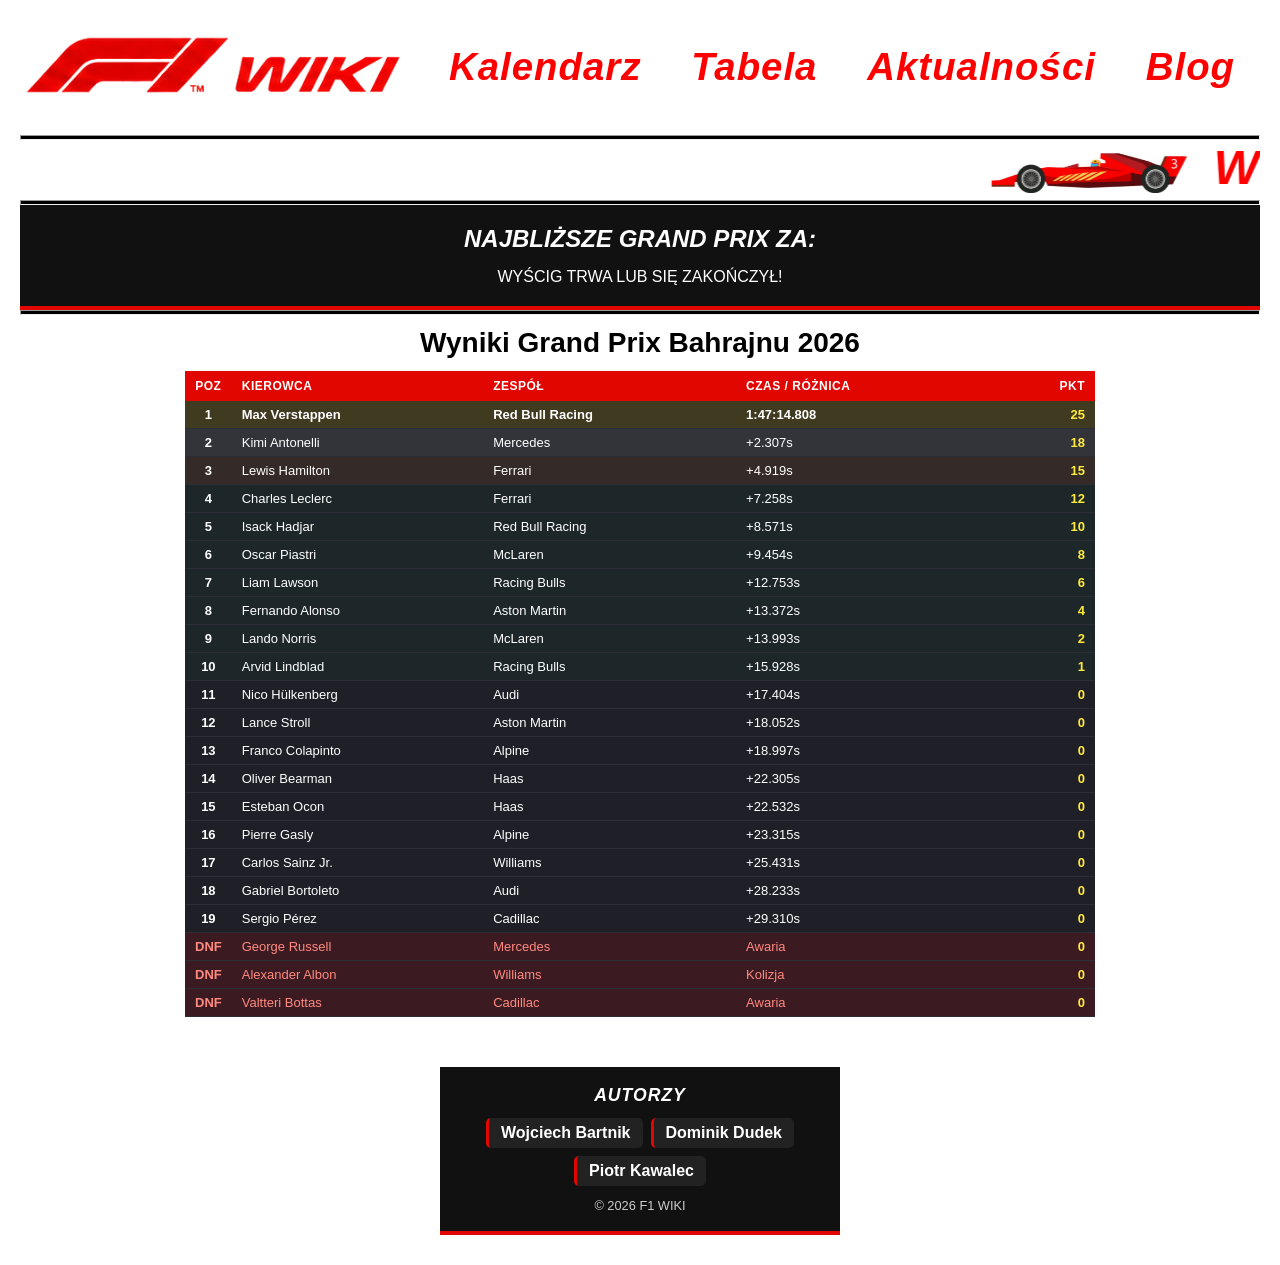
==== commit 95490a7b: "." ====
--- a/index.html
+++ b/index.html
@@ -12,7 +12,6 @@
 
     <section>
         <a href="index.html" class="logo"><img src="photos/logo_f1_wiki.png" alt="F1 WIKI"></a>
-        <!-- przycisk menu na smartfonach -->
         <button class="menu-przycisk" type="button" aria-label="Otwórz menu" aria-expanded="false" aria-controls="menu">
             <span></span><span></span><span></span>
         </button>
@@ -221,8 +220,8 @@
     </div>
     </article>
     <script>
-  // Ustaw datę i godzinę startu wyścigu (rok, miesiąc - 1, dzień, godzina, minuta)
-  // Miesiące w JavaScript liczone są od 0 (styczeń = 0, grudzień = 11)
+  // data (rok, miesiąc - 1, dzień, godzina, minuta)
+  // styczeń = 0, grudzień = 11
   const raceDate = new Date(2026, 9, 25, 21, 0, 0).getTime(); 
 
   const timer = setInterval(function() {
--- a/css.css
+++ b/css.css
@@ -5,18 +5,15 @@
 }
 
 html {
-    -webkit-text-size-adjust: 100%;   /* telefon nie powiększa sam tekstu po obróceniu ekranu */
+    -webkit-text-size-adjust: 100%;
     text-size-adjust: 100%;
 }
 
 body {
     font-family: Arial, sans-serif;
-    max-width: 1640px;                /* na bardzo szerokich monitorach strona nie rozjeżdża się */
+    max-width: 1640px;
     margin: 0 auto;
     padding: 20px;
-
-    /* Układ strony: logo (section) i menu (aside) obok siebie,
-       a wszystko pod nimi (hr, pasek z bolidem, main, article) na całą szerokość */
     display: grid;
     grid-template-columns: auto minmax(0, 1fr);
     column-gap: 20px;
@@ -46,8 +43,6 @@
     font-size: clamp(1.35rem, 3vw, 1.75rem);
 }
 
-
-/* ---------- Baner na górze section, aside ---------- */
 body > section {
     grid-column: 1;
     align-self: center;
@@ -89,14 +84,12 @@
     transition: color 0.2s;
 }
 
-/* pokazuje podstrone na której jesteśmy */
 .link.aktywny {
     text-decoration: underline;
     text-decoration-thickness: 0.08em;
     text-underline-offset: 0.2em;
 }
 
-/* przycisk menu pokazuje się tylko na telefonach */
 .menu-przycisk {
     display: none;
     flex-direction: column;
@@ -122,7 +115,6 @@
     transition: transform 0.3s ease, opacity 0.2s ease;
 }
 
-/* menu po kliknięciu zamienia się w X */
 .menu-przycisk.otwarte span:nth-child(1) {
     transform: translateY(10px) rotate(45deg);
 }
@@ -146,8 +138,6 @@
     }
 }
 
-
-/* Powitanie bolidu z tekstem*/
 marquee {
     font-size: clamp(1.6rem, 4vw, 3rem);
     font-weight: bolder;
@@ -161,14 +151,12 @@
 }
 
 .bolid {
-    height: 0.9em;           /* bolid rośnie i maleje razem z napisem */
+    height: 0.9em;
     width: auto;
     max-width: none;
     vertical-align: middle;
 }
 
-
-/*  Licznik do najbliższego Grand Prix */
 .timer-container {
     background-color: #111;
     color: #fff;
@@ -212,8 +200,6 @@
     color: #ccc;
 }
 
-
-/* Tabela wyników*/
 .h1-wyniki {
     margin: 12px 0;
 }
@@ -252,7 +238,6 @@
     background-color: #2a2a35;
 }
 
-/* akcenty dla podium i strefy punktowej */
 .f1-table tr.p1 { background-color: rgba(255, 215, 0, 0.15); font-weight: bold; }
 .f1-table tr.p2 { background-color: rgba(192, 192, 192, 0.12); }
 .f1-table tr.p3 { background-color: rgba(205, 127, 50, 0.12); }
@@ -262,16 +247,13 @@
 .pos { font-weight: bold; width: 40px; text-align: center; }
 .pts { font-weight: bold; color: #ffeb3b; text-align: right; }
 
-/* długi / krótki nagłówek kolumny (krótki pokazuje się na telefonie) */
 .tekst-krotki {
     display: none;
 }
 
-
-/* kalendarz */
 .kalendarz-siatka {
     display: grid;
-    grid-template-columns: repeat(3, minmax(0, 1fr));   /* 3 miesiące obok siebie */
+    grid-template-columns: repeat(3, minmax(0, 1fr));
     gap: 32px;
     align-items: start;
     width: 100%;
@@ -324,8 +306,6 @@
     background-color: crimson;
 }
 
-
-/* aktualności*/
 .beton {
     color: rgb(220, 65, 91);
     text-align: center;
@@ -340,7 +320,6 @@
     font-size: clamp(1rem, 2.4vw, 1.5rem);
 }
 
-/* rozwijane artykuły */
 .artykul-kontener {
     max-width: 600px;
     margin: 20px auto;
@@ -352,28 +331,25 @@
     background: #ffffff;
 }
 
-/* Styl nagłówka */
 summary {
     position: relative;
     padding: 20px 55px 20px 20px;
     font-size: clamp(1.05rem, 2.5vw, 1.4rem);
     font-weight: bold;
     cursor: pointer;
-    list-style: none;                 /* Ukrywa domyślny trójkącik */
+    list-style: none;
     background-color: #f9f9f9;
     transition: background-color 0.3s ease;
 }
 
 summary::-webkit-details-marker {
-    display: none;                    /* to samo dla Safari (iPhone) */
-}
-
-/* efekt najechania myszką na tytuł */
+    display: none;
+}
+
 summary:hover {
     background-color: #f0f0f0;
 }
 
-/* własny wskaźnik plus/minus */
 summary::after {
     content: '+';
     position: absolute;
@@ -388,7 +364,6 @@
     content: '−';
 }
 
-/* animacja płynnego odsłaniania tekstu */
 .tresc-artykulu {
     padding: 0 20px 20px 20px;
     line-height: 1.6;
@@ -412,7 +387,6 @@
     margin-top: 0.8em;
 }
 
-/* zdjęcie w artykule */
 .toor {
     float: right;
     height: 250px;
@@ -421,8 +395,6 @@
     margin: 0.8em 0 10px 15px;
 }
 
-
-/* blog i wpisy*/
 .blog-karta {
     display: flex;
     max-width: 800px;
@@ -434,10 +406,22 @@
     text-decoration: none;
 }
 
+.blog-karta:hover{
+    display: flex;
+    max-width: 800px;
+    min-height: 200px;
+    margin: 20px auto;
+    border: solid red;
+    background-color: #fff;
+    color: #111;
+    text-decoration: none;
+}
+
 .zmieniajacy-obrazek,
 .mercedes,
 .ferrari,
-.redbull {
+.redbull,
+.banana {
     flex: 0 0 300px;
     min-height: 200px;
     background-size: cover;
@@ -446,6 +430,16 @@
     transition: background-image 0.3s ease-in-out;
 }
 
+.banana {
+    background-image: url('photos/ferrari_bolid_2026.jpg');
+}
+
+.banana:hover,
+.blog-karta:hover .banana,
+.blog-karta:focus-visible .banana {
+    background-image: url('photos/charles.jpg');
+}
+
 .zmieniajacy-obrazek {
     background-image: url('photos/mclaren.jpg');
 }
@@ -506,8 +500,6 @@
     color: red;
 }
 
-
-/* Lando Norris*/
 .h1-norris {
     max-width: 900px;
     margin: 20px auto 15px;
@@ -525,14 +517,11 @@
     line-height: 1.45;
 }
 
-
-/* Kimi Antonelli */
 .kontener-glowny {
     display: flex;
     width: 100%;
 }
 
-/* boczne zdjęcia */
 .zdjecie-boczne {
     display: block;
     width: 20%;
@@ -541,7 +530,6 @@
     object-position: center top;
 }
 
-/* teskt na środku */
 .sekcja-tresci {
     width: 60%;
     background-color: #c0392b;
@@ -571,14 +559,12 @@
 }
 
 
-/* szerokość ekranu do 1100px */
 @media (max-width: 1100px) {
-    /* kalendarz: 2 miesiące w rzędzie */
+
     .kalendarz-siatka {
         grid-template-columns: repeat(2, minmax(0, 1fr));
     }
 
-    /* ostatni miesiąc, jeśli został sam w rzędzie – na środek */
     .kalendarz-siatka .kal-1:last-child:nth-child(even) {
         grid-column: 1 / -1;
         justify-self: center;
@@ -587,9 +573,8 @@
 }
 
 
-/* szerokość ekranu do 900px */
 @media (max-width: 900px) {
-    /* blog Kimi dwa zdjęcia na górze, tekst na dole */
+
     .kontener-glowny {
         display: grid;
         grid-template-columns: 1fr 1fr;
@@ -623,14 +608,12 @@
 }
 
 
-/* szerokość ekranu do 700px */
 @media (max-width: 700px) {
     body {
         grid-template-columns: minmax(0, 1fr);
         padding: 10px 12px;
     }
 
-    /* nagłówek: logo po lewej, przycisk menu po prawej, menu pod spodem */
     body > section,
     body > aside {
         grid-column: 1;
@@ -648,7 +631,6 @@
         display: flex;
     }
 
-    /* menu: linki jeden pod drugim */
     body > aside {
         flex-direction: column;
         flex-wrap: nowrap;
@@ -673,7 +655,6 @@
         border-left: 5px solid red;
     }
 
-    /* menu jest schowane dopóki nie klikniesz */
     html.js body > aside {
         max-height: 0;
         overflow: hidden;
@@ -693,7 +674,6 @@
         letter-spacing: 1px;
     }
 
-    /* rozwinięcie menu, 4 kafelki */
     .timer-container {
         padding: 15px 10px;
     }
@@ -714,7 +694,6 @@
         font-size: 1.6rem;
     }
 
-    /* tabele wyników, zwężenie ich */
     .f1-table {
         font-size: 12px;
     }
@@ -741,7 +720,6 @@
         display: inline;
     }
 
-    /* kalendarz: jeden miesiąc pod drugim */
     .kalendarz-siatka {
         grid-template-columns: minmax(0, 1fr);
         max-width: 460px;
@@ -754,7 +732,6 @@
         width: 100%;
     }
 
-    /* aktualności */
     .beton {
         padding-top: 12px;
     }
@@ -784,7 +761,6 @@
         margin: 12px auto 4px;
     }
 
-    /* blog: zdjęcie nad tytułem wpisu */
     .blog-karta {
         flex-direction: column;
         min-height: 0;
@@ -809,7 +785,6 @@
         font-size: 1rem;
     }
 
-    /* wpis o Norrisie */
     .h1-norris {
         margin: 15px auto 12px;
         letter-spacing: 0.5px;
@@ -820,7 +795,6 @@
         text-align: left;
     }
 
-    /* wpis o Kimim */
     .sekcja-tresci {
         padding: 24px 16px;
     }
@@ -831,7 +805,6 @@
 }
 
 
-/* szerokość ekranu do 420px */
 @media (max-width: 420px) {
     body {
         padding: 8px 10px;
@@ -865,7 +838,6 @@
 }
 
 
-/* kafelek z autorami */
 .autorzy {
     width: 100%;
     max-width: 400px;
